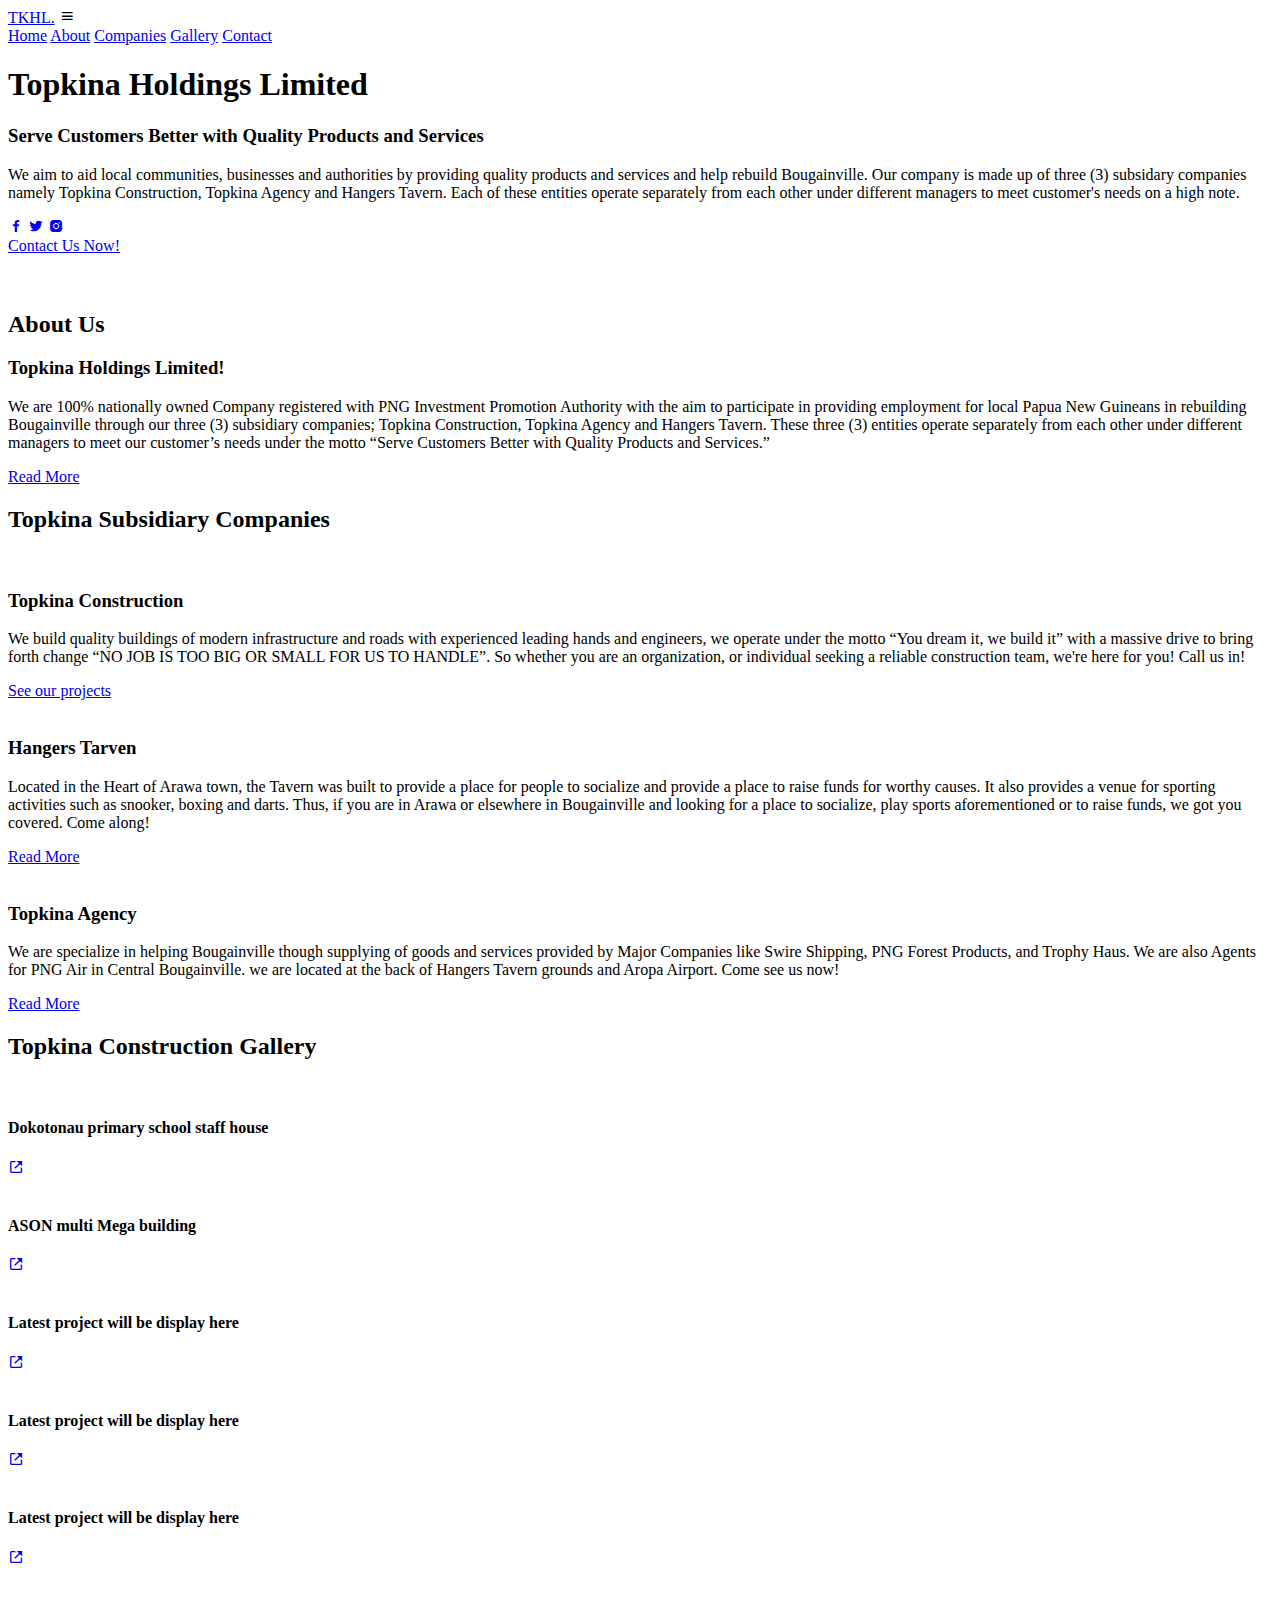
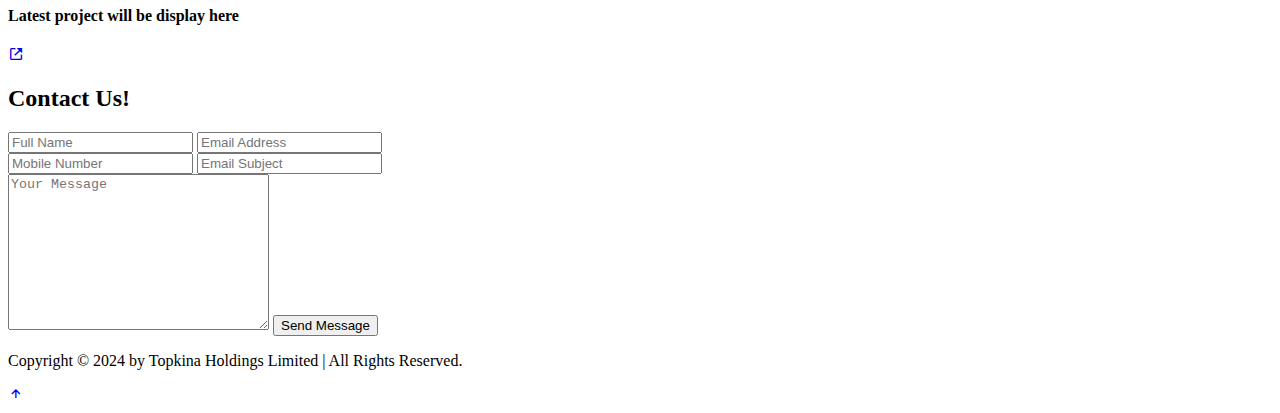
==== index.html @ 99de4c01 "index.html" ====
<!DOCTYPE html>
<html lang="en">

  <head>
    <meta charset="UTF-8" />
    <meta http-equiv="X-UA-Compatible" content="IE=edge" />
    <meta name="viewport" content="width=device-width, initial-scale=1.0" />
    <title>Topkina Holdings Limited</title>

    <!-- box icons -->
    <link href="https://unpkg.com/boxicons@2.1.4/css/boxicons.min.css" rel="stylesheet" />

    <!-- custom css -->
    <link rel="stylesheet" href="style.css" />
  </head>

  <body>
    <!-- header design -->
    <header class="header">
      <a href="#"class="logo">TKHL.</a>

      <i class='bx bx-menu' id="menu-icon"></i>

      <nav class="navbar">
        <a href="#home" class="active">Home</a>
        <a href="#about">About</a>
        <a href="#services">Companies</a>
        <a href="#portfolio">Gallery</a>
        <a href="#contact">Contact</a>
      </nav>
    </header>

    <!-- home section design -->
    <section class="home" id="home">
      <div class="home-content">
        <h1>Topkina Holdings Limited</h1>
        <h3>Serve <span class="multiple-text">Customers Better with Quality Products and Services</span></h3>
        <p>We aim to aid local communities, businesses and 
         authorities by providing quality products and services and help rebuild Bougainville. Our company is made up of three (3) subsidary companies namely Topkina Construction,
         Topkina Agency and Hangers Tavern. Each of these entities operate separately from each other under
         different managers to meet customer's needs on a high note.</p>

         <div class="social-media">
           <a href="https://www.facebook.com/people/Topkina-Holdings-Limited/100070380395564/"><i class='bx bxl-facebook'></i></a>
           <a href="https://twitter.com/TKHLtd"><i class='bx bxl-twitter'></i></a>
           <a href="https://www.instagram.com/tkhlimited/"><i class='bx bxl-instagram-alt'></i></a>
         </div>
        <a href="#contact" class="btn">Contact Us Now!</a>
      </div>

      <div class="home-img">
        <img src="home.png" alt="">
      </div>
    </section>

    <!-- about section design -->
<section class="about" id="about">
  <div class="about-image">
    <img src="THL03.jpg" alt="">
  </div>

  <div class="about-content">
    <h2 class="heading">About <span> Us</span></h2>
    <h3>Topkina Holdings Limited!</h3>
    <p>
      We are 100% nationally owned Company
      registered with PNG Investment Promotion Authority with the aim to
      participate in providing employment for local Papua New Guineans in
      rebuilding Bougainville through our three (3) subsidiary companies;
      Topkina Construction,
      Topkina Agency
      and Hangers Tavern.
      These three (3) entities operate separately from each other under
      different managers to meet our customer’s needs under the motto
      “Serve Customers Better with Quality Products and Services.” 
    </p>

    <a href="#" class="btn">Read More</a>
  </div>
</section>

    <!-- services section design -->
    <section class="services" id="services">
     <h2 class="heading">Topkina <span>Subsidiary Companies</span></h2>

      <div class="services-container">
        <div class="services-box">
          <div class="services-logo">
            <img src="TopkinaConstructionLogo.jpg" alt="">
          </div>
          <h3>Topkina Construction</h3>
          <p>We build quality buildings of modern infrastructure and roads with
            experienced leading hands and engineers, we operate under the
            motto “You dream it, we build it” with a massive drive to bring forth
            change “NO JOB IS TOO BIG OR SMALL FOR US TO HANDLE”. So whether you are an organization,
            or individual seeking a reliable construction team, we're here for you! Call us in!</p>
            <a  href="#portfolio" class="btn">See our projects</a>
        </div>

        <div class="services-box">
          <div class="services-logo">
            <img src="HangersTavernLogo.jpg" alt="">
          </div>
          <h3>Hangers Tarven</h3>
          <p>Located in the Heart of Arawa town, the Tavern was built to provide a
            place for people to socialize and provide a place to raise funds for
            worthy causes. It also provides a venue
            for sporting activities such as snooker, boxing and darts. Thus, if you are in Arawa or elsewhere in Bougainville and looking for a place to  
            socialize, play sports aforementioned or to raise funds, we got you covered. Come along!</p>
            <a  href="Hangers Tavern.docx" class="btn">Read More</a>
        </div>

        <div class="services-box">
          <div class="services-logo">
            <img src="THL03.jpg" alt="">
          </div>
          <h3>Topkina Agency</h3>
          <p>We are specialize in
            helping Bougainville though supplying of goods and services provided by
            Major Companies like Swire Shipping, PNG Forest Products, and
            Trophy Haus.
            We are also Agents for PNG Air in Central Bougainville. we are located at the back of Hangers Tavern grounds and Aropa Airport. Come see us now!
          </p>
            <a  href="Topkina Agency.docx" class="btn">Read More</a>
        </div>
      </div>
    </section>
    
    <!-- portfolio section design -->
<section class="portfolio" id="portfolio">
  <h2 class="heading">Topkina Construction <span>Gallery</span></h2>

  <div class="portfolio-container">
    <div class="portfolio-box">
      <img src="portfolio1.jpg" alt="">
      <div class="portfolio-layer">
        <h4>Dokotonau primary school staff house</h4>
        <a href="gallery/grid.html"><i class='bx bx-link-external'></i></a>
      </div>
    </div>

    <div class="portfolio-box">
      <img src="portfolio2.jpg" alt="">
      <div class="portfolio-layer">

        <h4>ASON multi Mega building</h4>
        <a href="gallery/grid.html"><i class='bx bx-link-external'></i></a>
      </div>
    </div>

    <div class="portfolio-box">
      <img src="bbb.jpg" alt="">
      <div class="portfolio-layer">
        <h4>Latest project will be display here</h4>
        <a href="gallery/grid.html"><i class='bx bx-link-external'></i></a>
      </div>
    </div>

    <div class="portfolio-box">
      <img src="bbb.jpg" alt="">
      <div class="portfolio-layer">
        <h4>Latest project will be display here</h4>
        <a href="gallery/grid.html"><i class='bx bx-link-external'></i></a>
      </div>
    </div>

    <div class="portfolio-box">
      <img src="bbb.jpg" alt="">
      <div class="portfolio-layer">
        <h4>Latest project will be display here</h4>
        <a href="gallery/grid.html"><i class='bx bx-link-external'></i></a>
      </div>
    </div>

    <div class="portfolio-box">
      <img src="bbb.jpg" alt="">
      <div class="portfolio-layer">
        <h4>Latest project will be display here</h4>
        <a href="gallery/grid.html"><i class='bx bx-link-external'></i></a>
      </div>
    </div>
  </div>
</section>

    <!-- contact section design -->
    <section class="contact" id="contact">
      <h2 class="heading"> Contact <span>Us!</span></h2>

      <form action="https://formsubmit.co/douglaspius172@gmail.com" method="POST">
        <div class="input-box">
          <input type="text" name="Name" placeholder="Full Name">
          <input type="text" name="Email" placeholder="Email Address">
        </div>
        <div class="input-box">
          <input type="text" name="Phone Number" placeholder="Mobile Number">
          <input type="text" name="Email Subject" placeholder="Email Subject">
        </div>
        <textarea name="Message" id="" cols="30" rows="10" placeholder="Your Message"></textarea>
        <input type="submit" value="Send Message" class="btn">
      </form>
    </section>

    <!-- footer design -->
    <footer class="footer">
      <div class="footer-text">
        <p>Copyright &copy; 2024 by Topkina Holdings Limited | All Rights Reserved.</p>
      </div>

      <div class="footer-iconTop">
        <a href="#home"><i class='bx bx-up-arrow-alt'></i></a>
      </div>
    </footer>

    <!-- scroll reveal -->
    <script src="https://unpkg.com/scrollreveal"></script>

    <!-- typed js -->
    <script src="https://cdn.jsdelivr.net/npm/typed.js@2.0.12"></script>

    <!-- custom js -->  
    <script src="script.js"></script>
  </body>
</html>
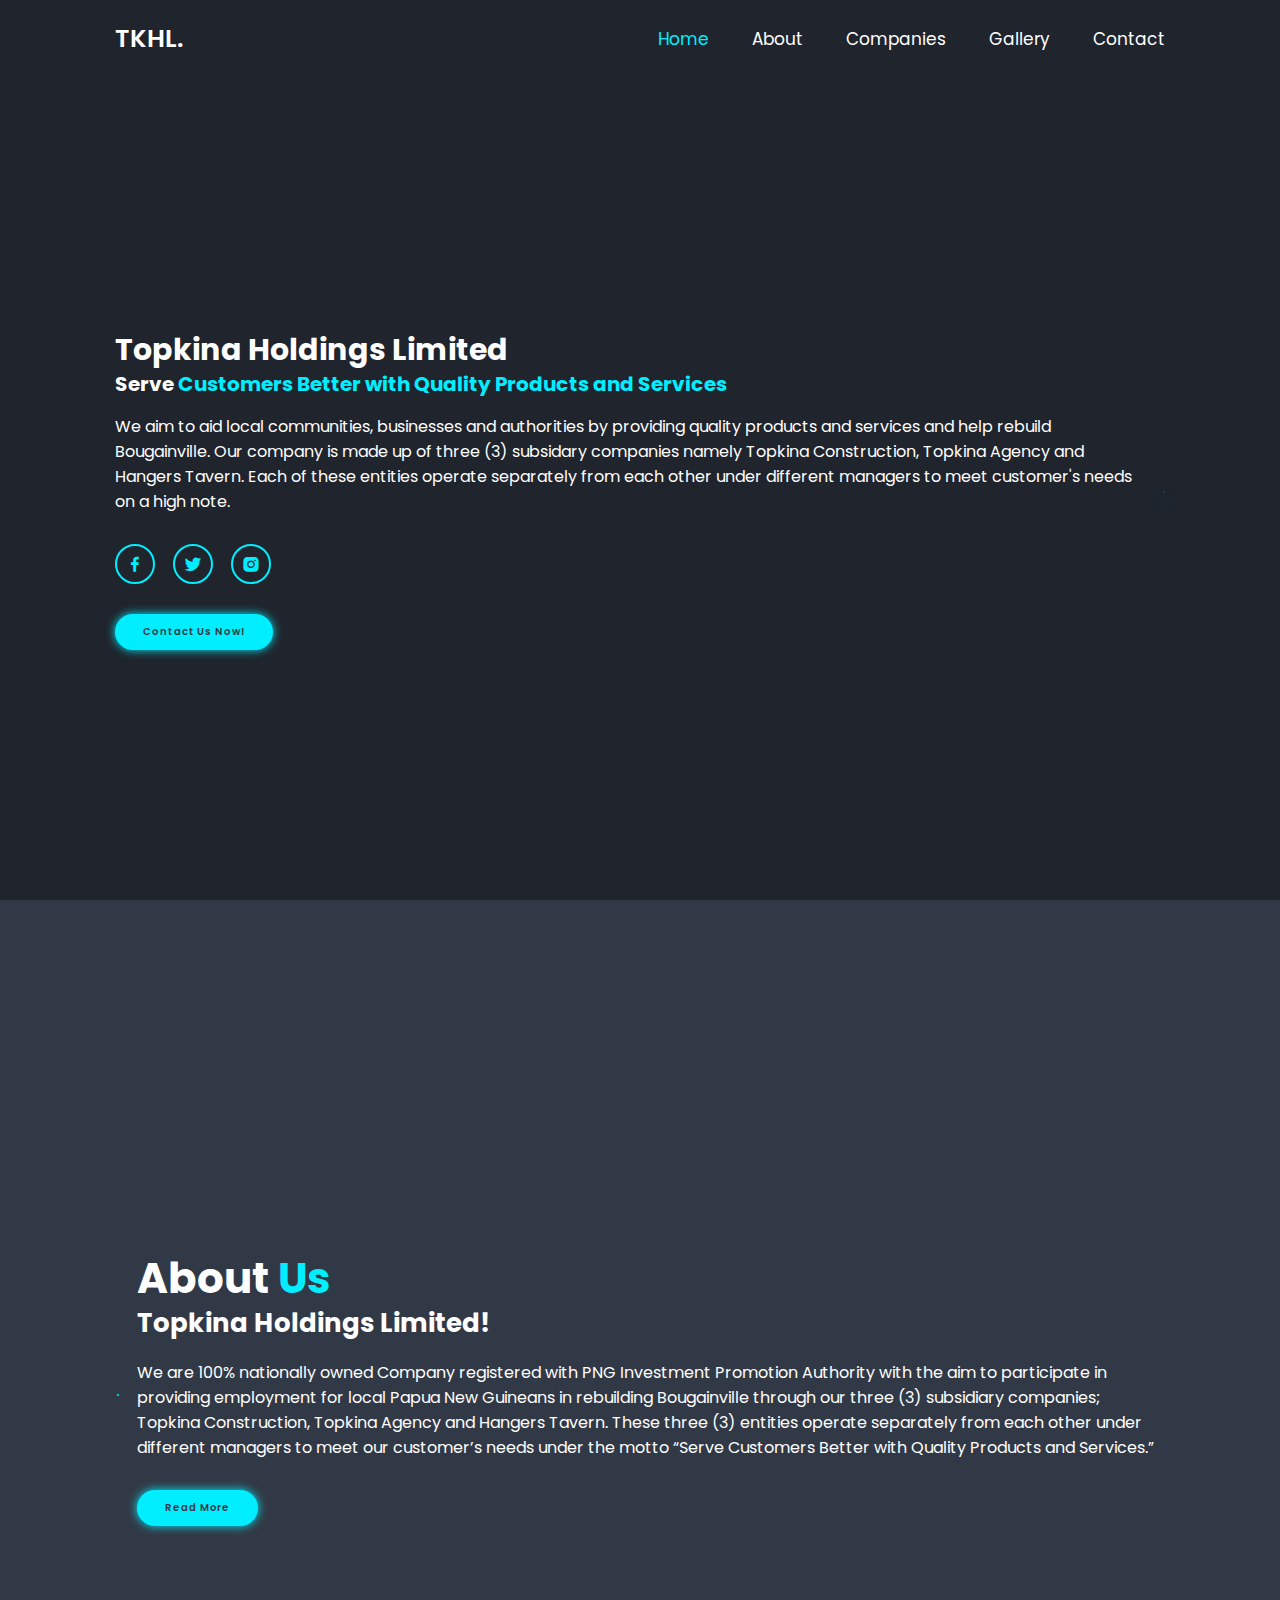
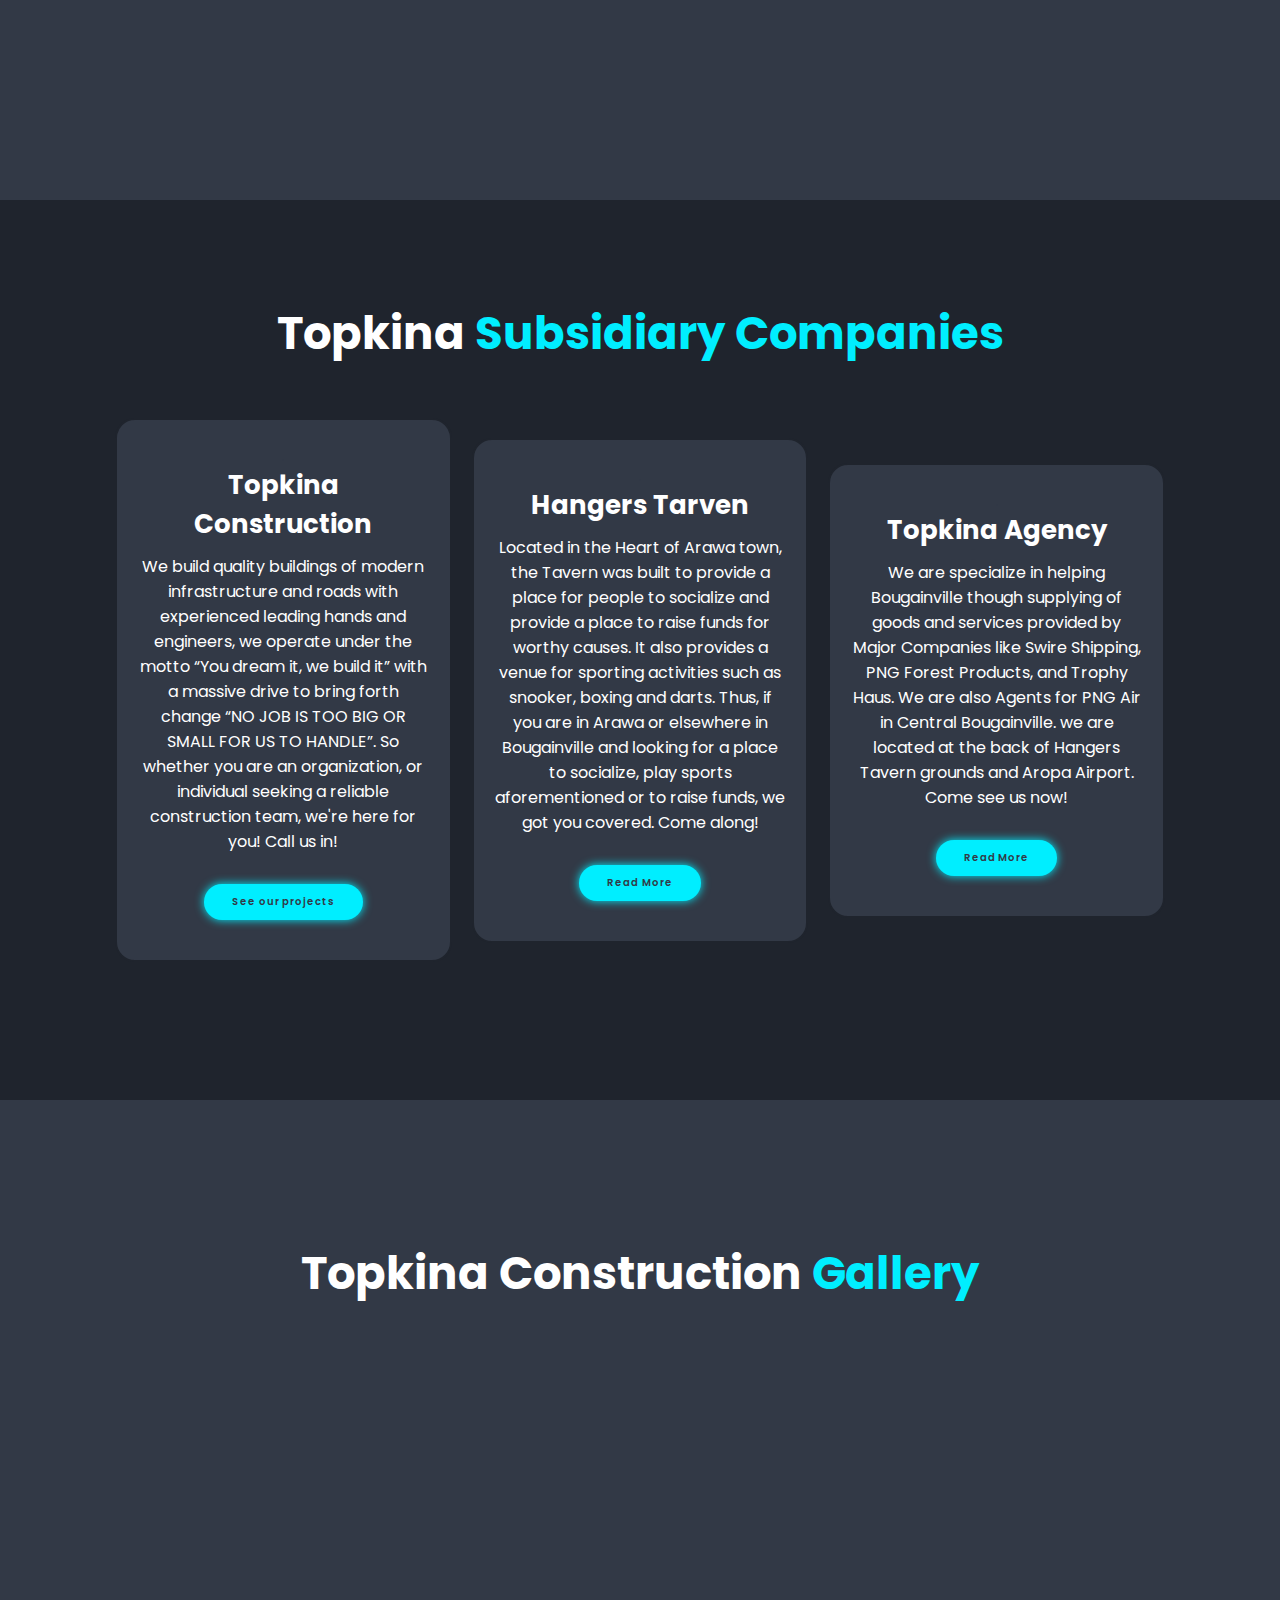
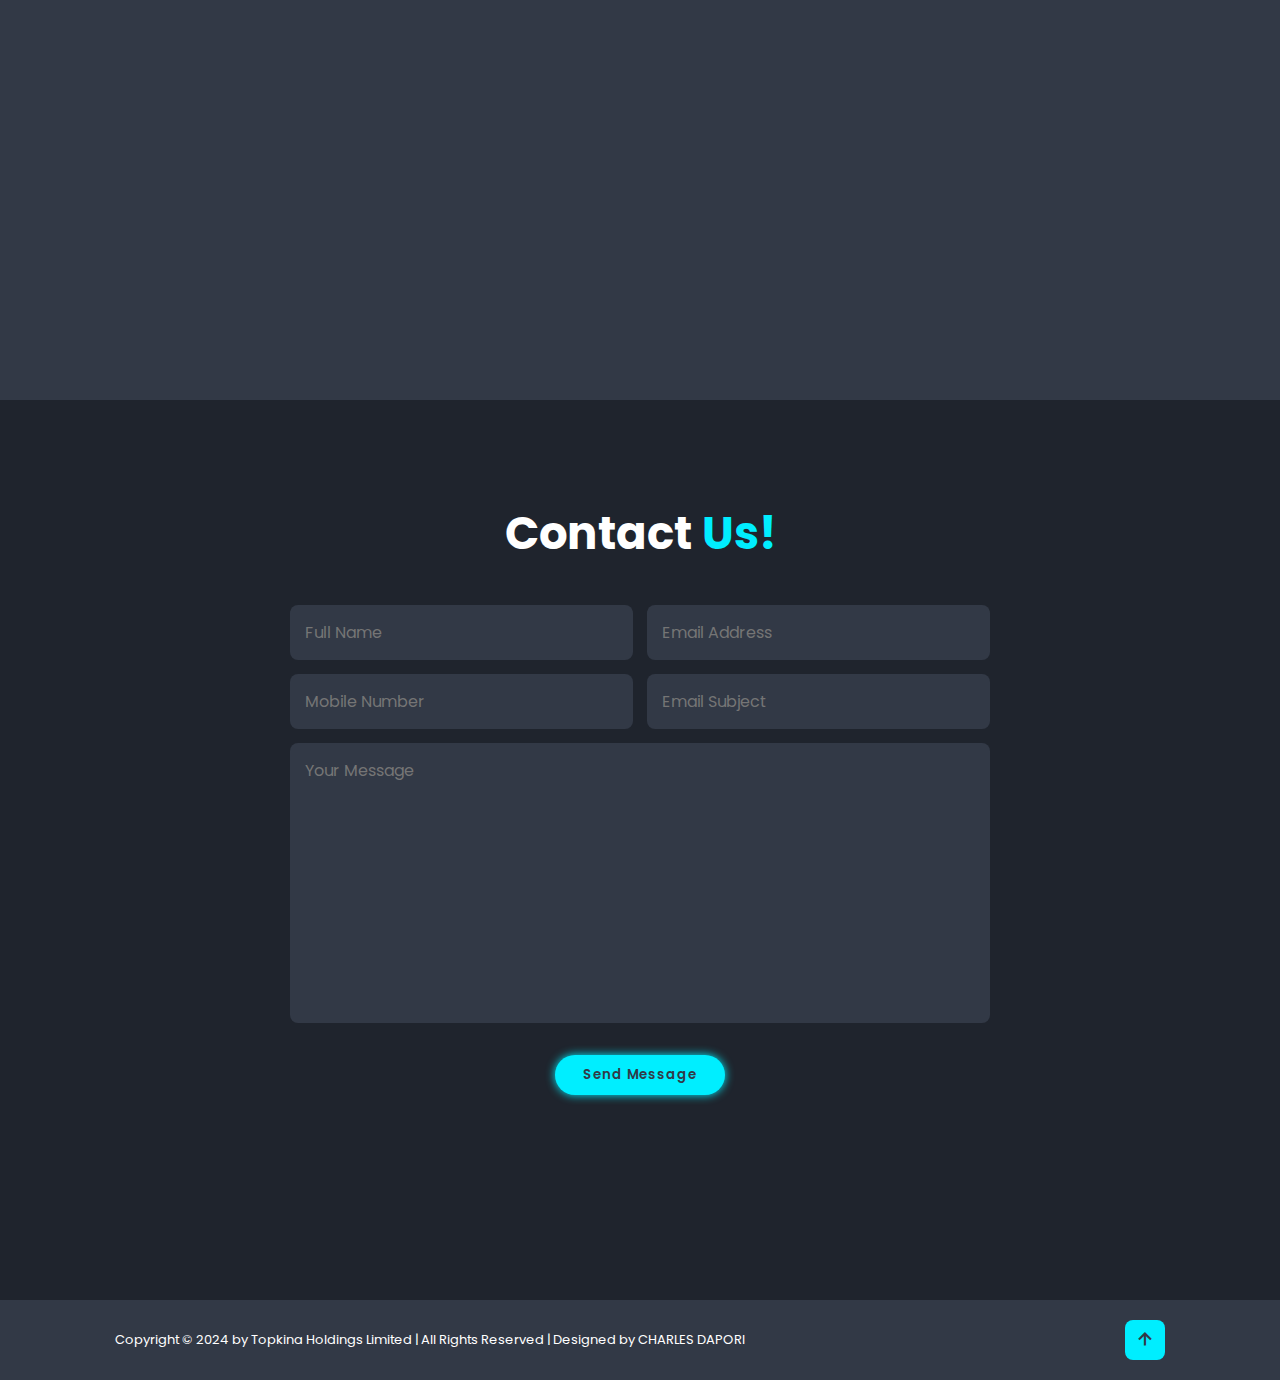
==== commit 3507308a: "index.html" ====
--- a/index.html
+++ b/index.html
@@ -6,6 +6,7 @@
     <meta http-equiv="X-UA-Compatible" content="IE=edge" />
     <meta name="viewport" content="width=device-width, initial-scale=1.0" />
     <title>Topkina Holdings Limited</title>
+    <link rel="shortcut icon" href="home.png">
 
     <!-- box icons -->
     <link href="https://unpkg.com/boxicons@2.1.4/css/boxicons.min.css" rel="stylesheet" />
@@ -135,7 +136,7 @@
       <img src="portfolio1.jpg" alt="">
       <div class="portfolio-layer">
         <h4>Dokotonau primary school staff house</h4>
-        <a href="gallery/grid.html"><i class='bx bx-link-external'></i></a>
+        <a href="grid.html"><i class='bx bx-link-external'></i></a>
       </div>
     </div>
 
@@ -144,39 +145,35 @@
       <div class="portfolio-layer">
 
         <h4>ASON multi Mega building</h4>
-        <a href="gallery/grid.html"><i class='bx bx-link-external'></i></a>
-      </div>
-    </div>
-
-    <div class="portfolio-box">
-      <img src="bbb.jpg" alt="">
-      <div class="portfolio-layer">
-        <h4>Latest project will be display here</h4>
-        <a href="gallery/grid.html"><i class='bx bx-link-external'></i></a>
-      </div>
-    </div>
-
-    <div class="portfolio-box">
-      <img src="bbb.jpg" alt="">
-      <div class="portfolio-layer">
-        <h4>Latest project will be display here</h4>
-        <a href="gallery/grid.html"><i class='bx bx-link-external'></i></a>
-      </div>
-    </div>
-
-    <div class="portfolio-box">
-      <img src="bbb.jpg" alt="">
-      <div class="portfolio-layer">
-        <h4>Latest project will be display here</h4>
-        <a href="gallery/grid.html"><i class='bx bx-link-external'></i></a>
-      </div>
-    </div>
-
-    <div class="portfolio-box">
-      <img src="bbb.jpg" alt="">
-      <div class="portfolio-layer">
-        <h4>Latest project will be display here</h4>
-        <a href="gallery/grid.html"><i class='bx bx-link-external'></i></a>
+        <a href="grid.html"><i class='bx bx-link-external'></i></a>
+      </div>
+    </div>
+
+    <div class="portfolio-box">
+      <img src="bbb.jpg" alt="">
+      <div class="portfolio-layer">
+        <h4>Latest project will be display here</h4>
+      </div>
+    </div>
+
+    <div class="portfolio-box">
+      <img src="bbb.jpg" alt="">
+      <div class="portfolio-layer">
+        <h4>Latest project will be display here</h4>
+      </div>
+    </div>
+
+    <div class="portfolio-box">
+      <img src="bbb.jpg" alt="">
+      <div class="portfolio-layer">
+        <h4>Latest project will be display here</h4>
+      </div>
+    </div>
+
+    <div class="portfolio-box">
+      <img src="bbb.jpg" alt="">
+      <div class="portfolio-layer">
+        <h4>Latest project will be display here</h4>
       </div>
     </div>
   </div>
@@ -186,7 +183,7 @@
     <section class="contact" id="contact">
       <h2 class="heading"> Contact <span>Us!</span></h2>
 
-      <form action="https://formsubmit.co/douglaspius172@gmail.com" method="POST">
+      <form action="https://formsubmit.co/4081e765067c790d887ab3ffdec211c6" method="POST">
         <div class="input-box">
           <input type="text" name="Name" placeholder="Full Name">
           <input type="text" name="Email" placeholder="Email Address">
@@ -203,7 +200,7 @@
     <!-- footer design -->
     <footer class="footer">
       <div class="footer-text">
-        <p>Copyright &copy; 2024 by Topkina Holdings Limited | All Rights Reserved.</p>
+        <p>Copyright &copy; 2024 by Topkina Holdings Limited | All Rights Reserved | Designed by CHARLES DAPORI</p>
       </div>
 
       <div class="footer-iconTop">
--- a/style.css
+++ b/style.css
@@ -0,0 +1,668 @@
+@import url('https://fonts.googleapis.com/css2?family=Poppins:wght@300;400;500;600;700;800;900&display=swap');
+
+* {
+    margin: 0;
+    padding: 0;
+    box-sizing: border-box;
+    text-decoration: none;
+    border: none;
+    outline: none;
+    scroll-behavior: smooth;
+    font-family: 'Poppins', sans-serif;
+}
+
+:root {
+    --bg-color:#1f242d;
+    --second-bg-color:#323946;
+    --text-color: #fff;
+    --main-color: #0ef;
+}
+
+html {
+    font-size: 62.5%;
+    overflow-x: hidden;
+}
+
+body {
+    background: var(--bg-color);
+    color: var(--text-color);
+}
+
+section {
+    min-height: 100vh;
+    padding: 10rem 9% 2rem;
+}
+
+.header {
+    position: fixed;
+    top: 0;
+    left: 0;
+    width: 100%;
+    padding: 2rem 9%;
+    background: var(--bg-color);
+    display: flex;
+    justify-content: space-between;
+    align-items: center;
+    z-index: 100;
+}
+
+.header-sticky {
+    border-bottom: .1rem solid rgba(0, 0, 0, .2);
+}
+
+.logo {
+    font-size: 2.5rem;
+    color: var(--text-color);
+    font-weight: 600;
+    cursor: default;
+}
+
+.navbar a {
+    font-size: 1.7rem;
+    margin-left: 4rem;
+    color:var(--text-color);
+    transition: .3s;
+}
+
+.navbar a:hover,
+.navbar a.active {
+    color: var(--main-color);
+}
+
+#menu-icon {
+    font-size: 3.6rem;
+    color: var(--text-color);
+    display: none;
+}
+
+.home {
+    display: flex;
+    justify-content: center;
+    align-items: center;
+}
+
+.home-img {
+    margin-left: 30px;
+}
+
+.home-img img {
+    width: 58vh;
+    animation: floatImage 4s ease-in-out infinite;
+    border: .1rem solid var(--second-bg-color);
+    border-radius: 30%;
+    box-shadow: .1rem 1rem 1.7rem var(--main-color);
+}
+
+@keyframes floatImage {
+    0% {
+        transform: translateY(0);
+    }
+
+    50% {
+        transform: translateY(-2.4rem);
+    }
+
+    100% {
+        transform: translateY(0);
+    }
+}
+
+.home-content h3 {
+    font-size: 2rem;
+    font-weight: 700;
+}
+
+.home-content h3:nth-of-type(2) {
+    margin-bottom: 2rem;
+}
+
+span {
+    color: var(--main-color);
+}
+
+.home-content h1 {
+    font-size: 3rem;
+    font-weight: 700;
+    line-height: 1.3;
+}
+
+.home-content p {
+    font-size: 1.6rem;
+    margin: 1.5rem 0 0.01rem;
+}
+
+.social-media a {
+    display: inline-flex;
+    justify-content: center;
+    align-items: center;
+    width: 4rem;
+    height: 4rem;
+    background: transparent;
+    border: .2rem solid var(--main-color);
+    border-radius: 50%;
+    font-size: 2rem;
+    color: var(--main-color);
+    margin: 3rem 1.5rem 3rem 0;
+    transition: .5s ease; 
+}
+
+.social-media a:hover {
+    background: var(--main-color);
+    color: var(--second-bg-color);
+    box-shadow: 0 0 1rem var(--main-color);
+}
+
+.btn {
+    display: inline-block;
+    padding: 1rem 2.8rem;
+    background: var(--main-color);
+    border-radius: 4rem;
+    box-shadow: 0 0 1rem var(--main-color);
+    size: 1.6rem;
+    color: var(--second-bg-color);
+    letter-spacing: .09rem;
+    font-weight: 600;
+    transition: .5s ease;
+}
+
+.btn:hover {
+    box-shadow: none;
+}
+
+.about {
+    display: flex;
+    justify-content: center;
+    align-items: center;
+    gap: 2rem;
+    background: var(--second-bg-color);
+}
+
+.about-image img {
+    width: 24vw;
+    border: .1rem solid var(--second-bg-color);
+    border-radius: 30%;
+    box-shadow: .2rem .3rem .1rem var(--main-color);
+}
+
+.heading {
+    text-align: center;
+    font-size: 4.5rem;
+}
+
+.about-content h2 {
+    text-align: left;
+    line-height: 1.2;
+    font-size: 4.2rem;
+}
+
+.about-content h3 {
+    font-size: 2.6rem;
+}
+
+.about-content p {
+    font-size: 1.6rem;
+    margin: 1.7rem 0 3rem;
+}
+
+.services h2 {
+    margin-bottom: 5rem;
+}
+
+.services-container {
+    display: flex;
+    justify-content: center;
+    align-items: center;
+    flex-wrap: wrap;
+    gap: 2rem;
+}
+
+.services-container .services-box {
+    flex: 1 1 30rem;
+    background: var(--second-bg-color);
+    padding: 3rem 2rem 4rem;
+    border-radius: 2rem;
+    text-align: center;
+    border: .2rem solid var(--bg-color);
+    transition: .5s ease;
+}
+
+.services-container .services-box:hover {
+    border-color: var(--main-color);
+    transform: scale(1.02);
+}
+
+.services-box i {
+    font-size: 7rem;
+    color: var(--main-color);
+}
+
+.services-logo img {
+    width: 13vw;
+    border: .1rem solid var(--second-bg-color);
+    border-radius: 30%;
+}
+
+.services-box h3 {
+    bottom: 29;
+    font-size: 2.6rem;
+}
+
+.services-box p {
+    font-size: 1.6rem;
+    margin: 1rem 0 3rem;
+}
+
+.portfolio {
+    background: var(--second-bg-color);
+}
+
+.portfolio h2 {
+    margin: 4rem;
+}
+
+.portfolio-container {
+    display: grid;
+    grid-template-columns: repeat(3, 1fr);
+    align-items: center;
+    gap: 2.5rem;
+}
+
+.portfolio-container .portfolio-box {
+    position: relative;
+    border-radius: 2rem;
+    box-shadow: 0 0 1rem var(--bg-color);
+    overflow: hidden;
+    display: flex;
+}
+
+.portfolio-box img {
+    width: 100%;
+    transition: .5s ease;
+}
+
+.portfolio-box img:hover {
+    transform: scale(1.1);
+}
+
+.portfolio-box .portfolio-layer {
+    position: absolute;
+    bottom: 0;
+    left: 0;
+    width: 100%;
+    height: 100%;
+    background: linear-gradient(rgba(0, 0, 0, .1), var(--main-color));
+    display: flex;
+    justify-content: center;
+    align-items: center;
+    flex-direction: column;
+    text-align: center;
+    padding: 0 4rem;
+    transform: translateY(100%);
+    transition: .5s ease;
+}
+
+.portfolio-box:hover .portfolio-layer {
+    transform: translateY(0);
+}
+
+.portfolio-layer h4 {
+    font-size: 2.2rem;
+}
+
+.portfolio-layer p {
+    font-size: 1.6rem;
+    margin: .3rem 0 1;
+}
+
+.portfolio-layer a {
+    display: inline-flex;
+    justify-content: center;
+    align-items: center;
+    width: 5rem;
+    height: 5rem;
+    background: var(--text-color);
+    border-radius: 50%;
+}
+
+.portfolio-layer a i {
+    font-size: 2rem;
+    color: var(--second-bg-color);
+}
+
+.contact h2 {
+    margin-bottom: 3rem;
+}
+
+.contact form {
+    max-width: 70rem;
+    margin: 1rem auto;
+    text-align: center;
+    margin-bottom: 3rem;
+}
+
+.contact form .input-box {
+    display: flex;
+    justify-content: space-between;
+    flex-wrap: wrap;
+}
+
+.contact form .input-box input,
+.contact form textarea {
+    width: 100%;
+    padding: 1.5rem;
+    font-size: 1.6rem;
+    color: var(--text-color);
+    background: var(--second-bg-color);
+    border-radius: .8rem;
+    margin: .7rem 0;
+}
+
+.contact form .input-box input {
+    width: 49%;
+}
+
+.contact form textarea {
+    resize: none;
+}
+
+.contact form .btn {
+    margin-top: 2rem;
+    cursor: pointer;
+}
+
+.contact form textarea {
+    resize: none;
+}
+
+.contact form .btn {
+    margin-top: 2rem;
+    cursor: pointer;
+}
+
+.footer {
+    display: flex;
+    justify-content: space-between;
+    align-items: center;
+    align-items: center;
+    flex-wrap: wrap;
+    padding: 2rem 9%;
+    background: var(--second-bg-color);
+}
+
+.footer-text p {
+    font-size: 1.3rem;
+}
+
+.footer-iconTop a {
+    display: inline-flex;
+    justify-content: center;
+    align-items: center;
+    padding: .8rem;
+    background: var(--main-color);
+    border-radius: .8rem;
+    transition: .5s ease;
+}
+
+.footer-iconTop a:hover {
+    box-shadow: 0 0 1rem var(--main-color);
+}
+
+.footer-iconTop a i {
+    font-size: 2.4rem;
+    color: var(--second-bg-color);
+}
+
+/*breakpoints*/
+@media (max-width: 1200px) {
+    html {
+        font-size: 55%;
+    }
+}
+
+@media (max-width: 990px) {
+    .header {
+        padding: 2rem 3%;
+    }
+
+    section {
+        padding: 10rem 3% 2rem;
+    }
+
+    .services {
+        padding-bottom: 7rem;
+    }
+
+    .portfolio {
+        padding-bottom: 7rem;
+    }
+
+    .contact {
+        padding-bottom: 7rem;
+    }
+
+    .footer {
+        padding: 2rem 3%;
+    }
+}
+
+
+@media (max-width: 768px) {
+    #menu-icon {
+        display: block;
+    }
+
+    .navbar {
+        position: absolute;
+        top: 100%;
+        left: 0;
+        width: 100%;
+        padding: 1rem 3%;
+        background: var(--bg-color);
+        border-top: .1rem solid rgba(0, 0, 0, .2);
+        box-shadow: 0 .5rem 1rem rgba(0, 0, 0, .2);
+        display: none;
+    }
+
+    .navbar.active {
+        display: block;
+    }
+
+    .navbar a {
+        display: block;
+        font-size: 2rem;
+        margin: 3rem 0;
+    }
+
+    .home {
+        flex-direction: column;
+    }
+
+    .home-content h3 {
+        font-size: 2.6rem;
+    }
+
+    .about-content h1 {
+        font-size: 5rem;
+    }
+
+    .home-img img {
+        width: 70vw;
+        margin-top: 4rem;
+    }
+
+    .about {
+        flex-direction: column-reverse;
+    }
+
+    .about img {
+        width: 70vw;
+        margin-top: 4rem;
+    }
+
+    .service h2 {
+        margin-bottom: 3rem;
+    }
+
+    .portfolio h2 {
+        margin-bottom: 3rem;
+    }
+
+    .portfolio-container {
+        grid-template-columns: repeat(2, 1fr);
+    }
+
+}
+
+@media (max-width: 784px) {
+    #menu-icon {
+        display: block;
+    }
+
+    .navbar {
+        position: absolute;
+        top: 100%;
+        left: 0;
+        width: 100%;
+        padding: 1rem 3%;
+        background: var(--bg-color);
+        border-top: .1rem solid rgba(0, 0, 0, .2);
+        box-shadow: 0 .5rem 1rem rgba(0, 0, 0, .2);
+        display: none;
+    }
+
+    .navbar.active {
+        display: block;
+    }
+
+    .navbar a {
+        display: block;
+        font-size: 2rem;
+        margin: 3rem 0;
+    }
+
+    .home {
+        flex-direction: column;
+    }
+
+    .home-content h3 {
+        font-size: 2.6rem;
+    }
+
+    .about-content h1 {
+        font-size: 5rem;
+    }
+
+    .home-img img {
+        width: 70vw;
+        margin-top: 4rem;
+    }
+
+    .about {
+        flex-direction: column-reverse;
+    }
+
+    .about img {
+        width: 70vw;
+        margin-top: 4rem;
+    }
+
+    .service h2 {
+        margin-bottom: 3rem;
+    }
+
+    .portfolio h2 {
+        margin-bottom: 3rem;
+    }
+
+    .portfolio-container {
+        grid-template-columns: repeat(2, 1fr);
+    }
+
+}
+
+@media (max-width: 617px) {
+    .portfolio-container {
+        grid-template-columns: 1fr;
+    }
+    
+}
+
+@media (max-width: 450px) {
+    html {
+       font-size: 50%;
+    }
+
+    .contact form .input-box input {
+        width: 100%;
+    }
+    
+}
+
+@media (max-width: 365px) {
+    .home-img img {
+        width: 90vw;
+    }
+
+    .about-img img {
+        width: 90vw;
+    }
+
+    .footer {
+        flex-direction: column-reverse;
+    }
+
+    .footer p {
+        text-align: center;
+        margin-top: 2rem;
+    }
+}
+
+@media (max-width: 1024px) {  
+
+    #menu-icon {
+        display: block;
+    }
+
+    .navbar {
+        position: absolute;
+        top: 100%;
+        left: 0;
+        width: 100%;
+        padding: 1rem 3%;
+        background: var(--bg-color);
+        border-top: .1rem solid rgba(0, 0, 0, .2);
+        box-shadow: 0 .5rem 1rem rgba(0, 0, 0, .2);
+        display: none;
+    }
+
+    .navbar.active {
+        display: block;
+    }
+
+    .navbar a {
+        display: block;
+        font-size: 2rem;
+        margin: 3rem 0;
+    }
+
+    .home {
+        flex-direction: column;
+    }
+
+    .home-content h3 {
+        font-size: 2.6rem;
+    }
+
+    .home-img img {
+        width: 70vw;
+        margin-top: 4rem;
+    }
+
+    
+}
+
+@media (max-width: 1200px) {
+    .portfolio-layer h4 {
+        margin-bottom: -10rem;
+    }
+}
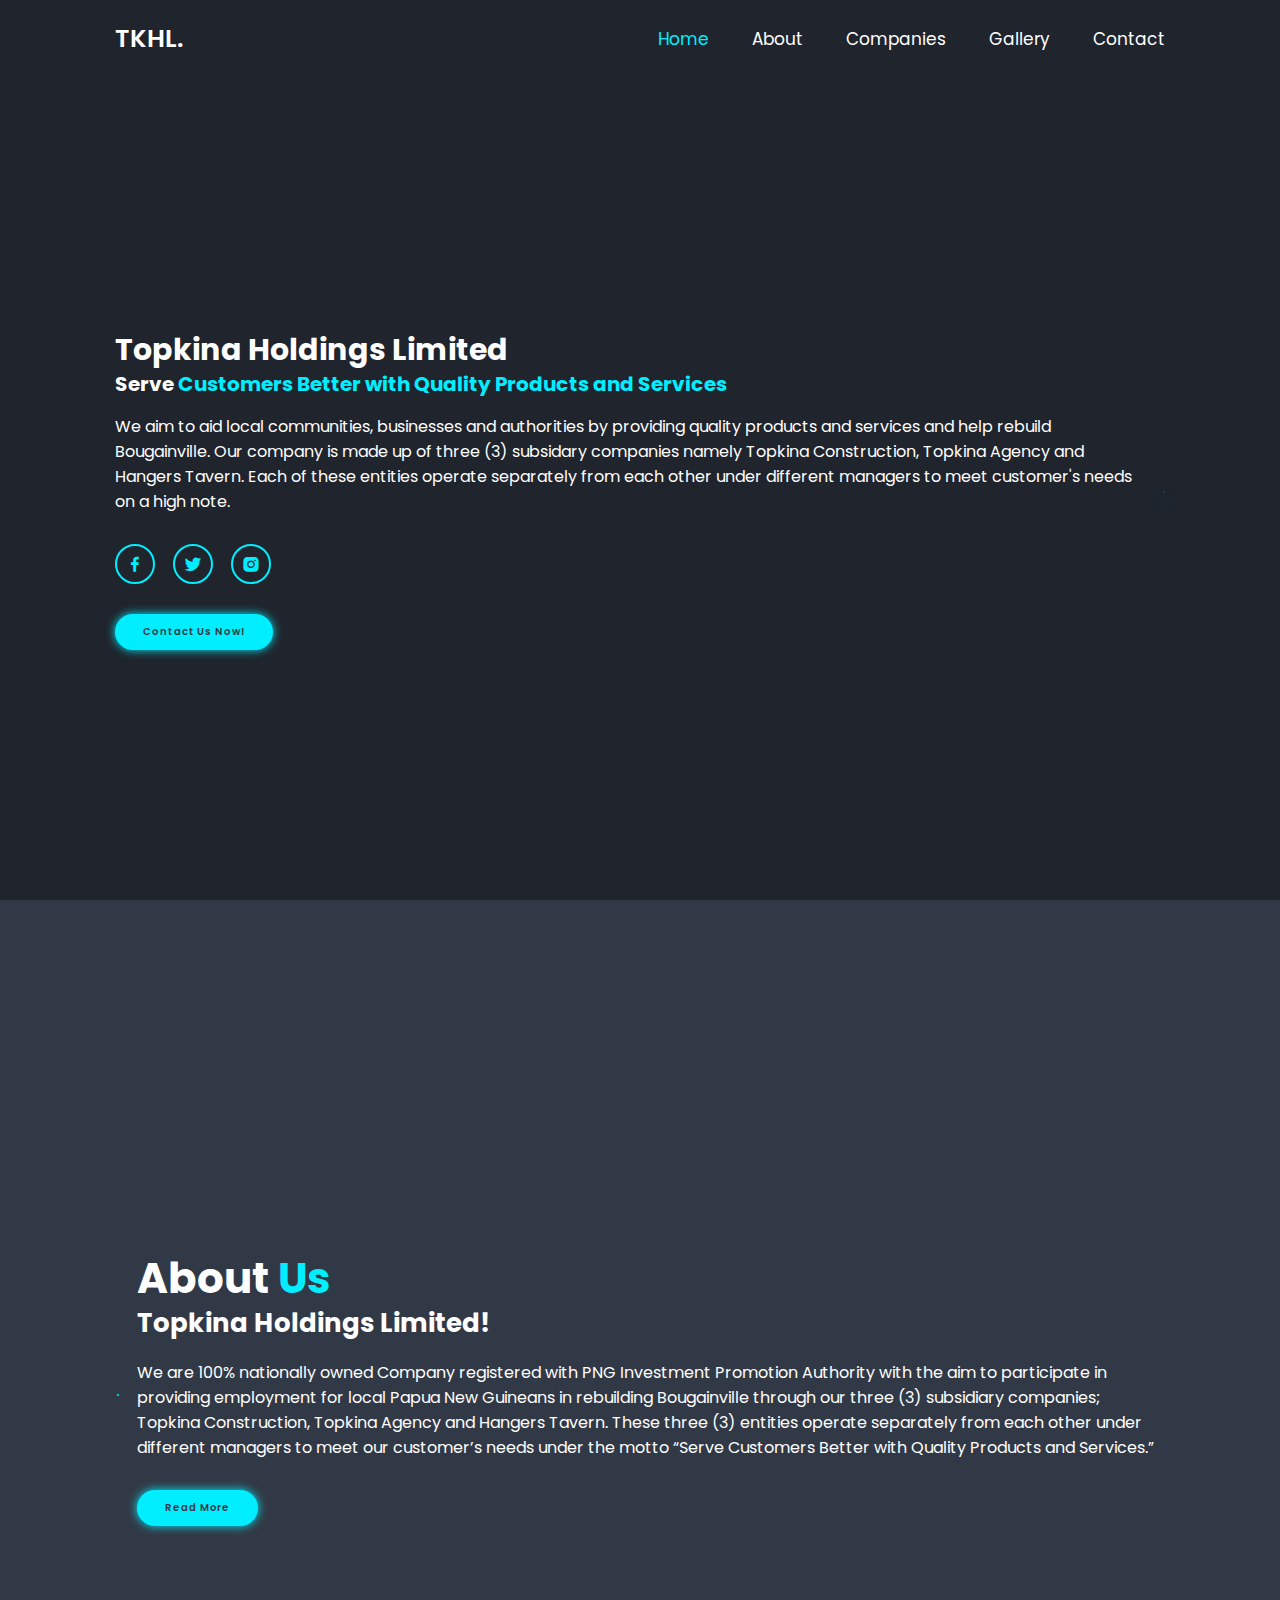
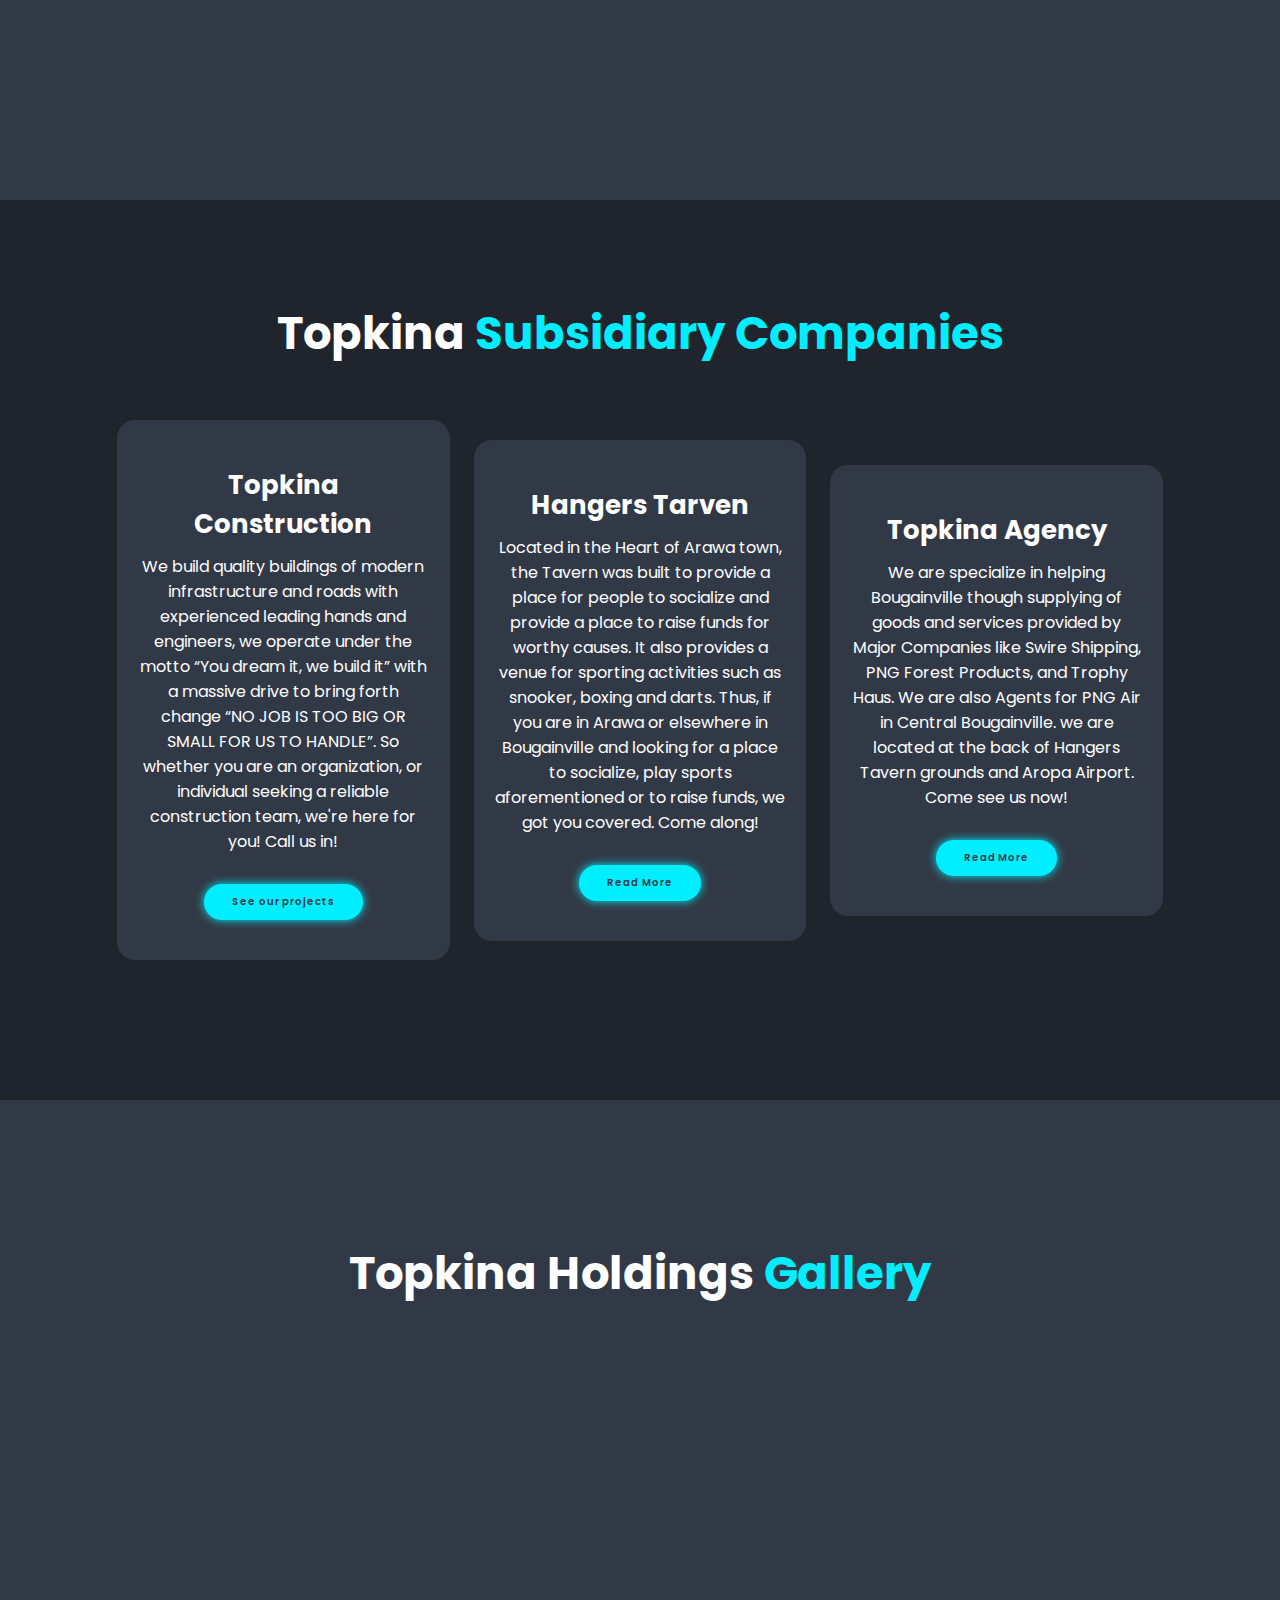
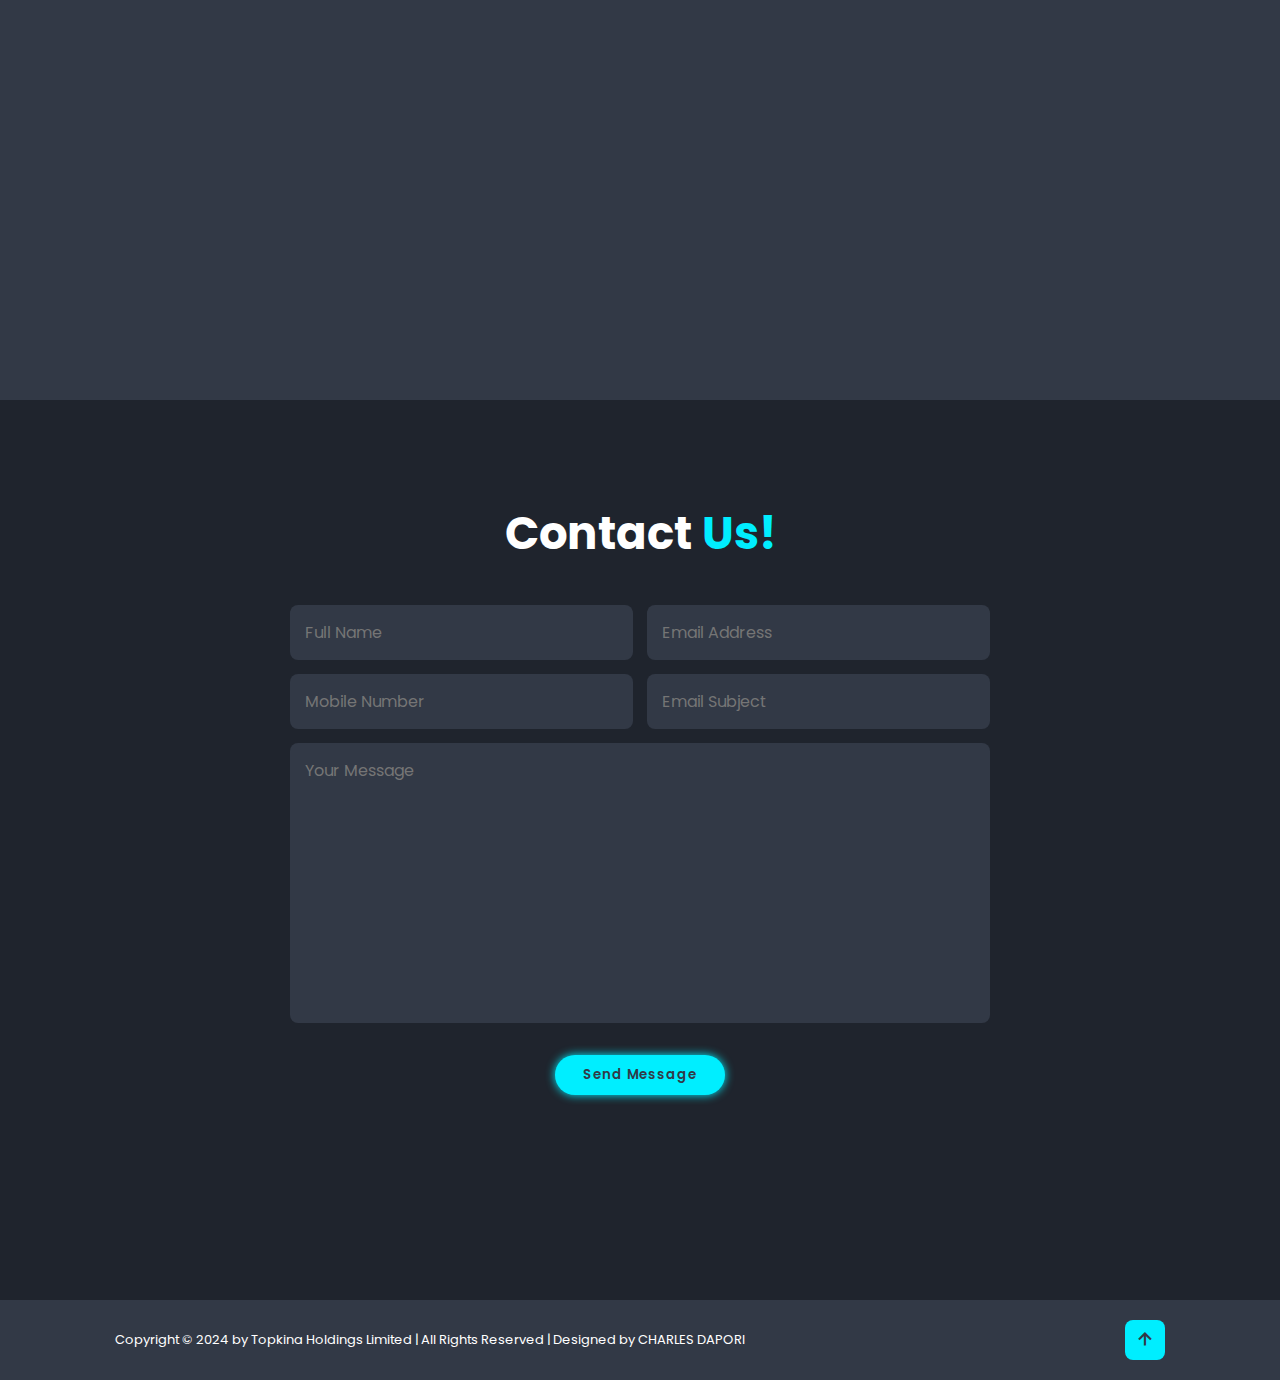
==== commit 912b7bf9: "index.html" ====
--- a/index.html
+++ b/index.html
@@ -108,7 +108,7 @@
             worthy causes. It also provides a venue
             for sporting activities such as snooker, boxing and darts. Thus, if you are in Arawa or elsewhere in Bougainville and looking for a place to  
             socialize, play sports aforementioned or to raise funds, we got you covered. Come along!</p>
-            <a  href="Hangers Tavern.docx" class="btn">Read More</a>
+            <a  href="Hangers Tavern.pdf" class="btn">Read More</a>
         </div>
 
         <div class="services-box">
@@ -122,18 +122,18 @@
             Trophy Haus.
             We are also Agents for PNG Air in Central Bougainville. we are located at the back of Hangers Tavern grounds and Aropa Airport. Come see us now!
           </p>
-            <a  href="Topkina Agency.docx" class="btn">Read More</a>
+            <a  href="Topkina Agency.pdf" class="btn">Read More</a>
         </div>
       </div>
     </section>
     
     <!-- portfolio section design -->
 <section class="portfolio" id="portfolio">
-  <h2 class="heading">Topkina Construction <span>Gallery</span></h2>
+  <h2 class="heading">Topkina Holdings <span>Gallery</span></h2>
 
   <div class="portfolio-container">
     <div class="portfolio-box">
-      <img src="portfolio1.jpg" alt="">
+      <img src="big_portfolio_item_4.png" alt="">
       <div class="portfolio-layer">
         <h4>Dokotonau primary school staff house</h4>
         <a href="grid.html"><i class='bx bx-link-external'></i></a>
@@ -141,7 +141,7 @@
     </div>
 
     <div class="portfolio-box">
-      <img src="portfolio2.jpg" alt="">
+      <img src="big_portfolio_item_2.png" alt="">
       <div class="portfolio-layer">
 
         <h4>ASON multi Mega building</h4>
@@ -183,7 +183,7 @@
     <section class="contact" id="contact">
       <h2 class="heading"> Contact <span>Us!</span></h2>
 
-      <form action="https://formsubmit.co/4081e765067c790d887ab3ffdec211c6" method="POST">
+      <form action="https://formcarry.com/s/p4iT31E8nw4" method="POST">
         <div class="input-box">
           <input type="text" name="Name" placeholder="Full Name">
           <input type="text" name="Email" placeholder="Email Address">
